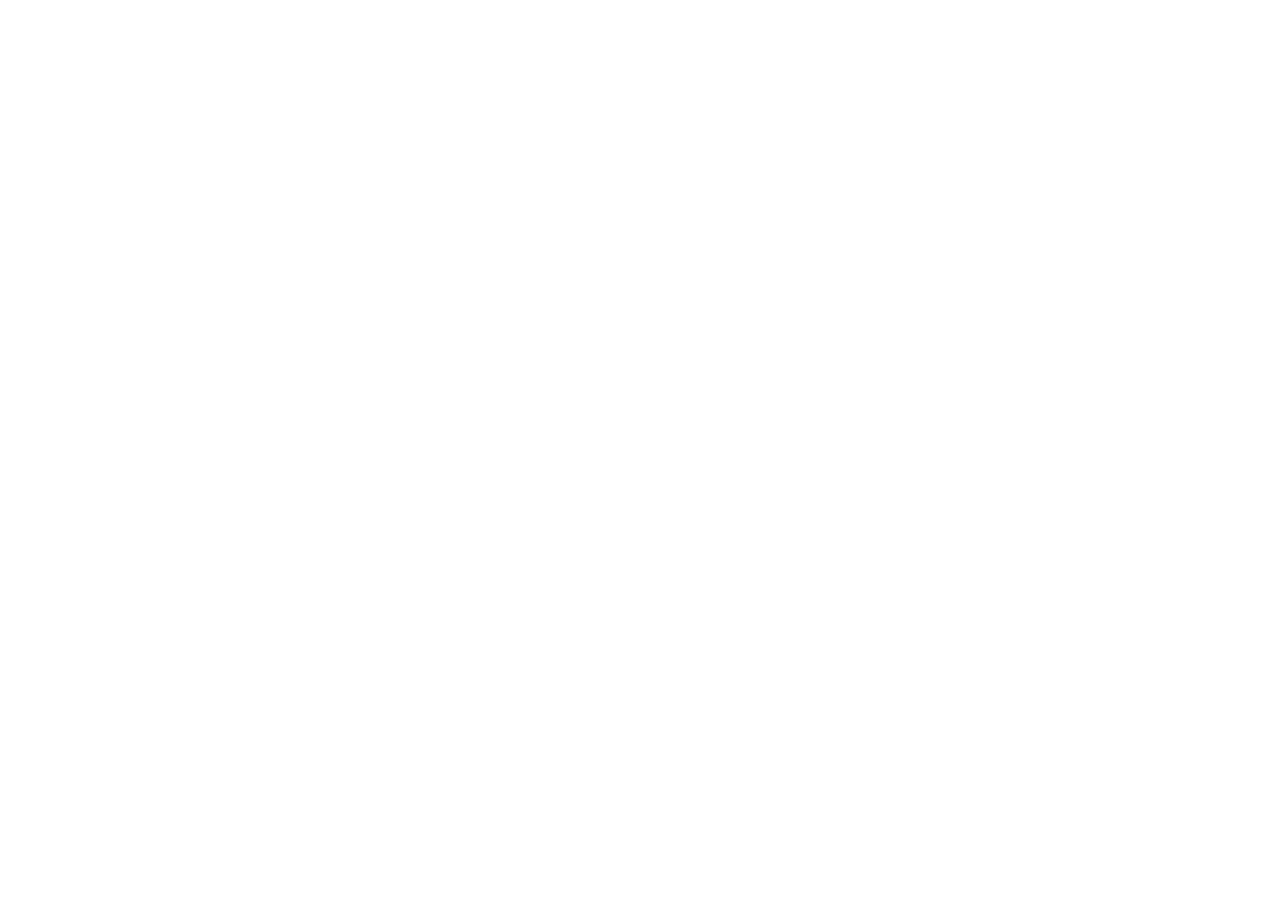
==== index.html @ e8e3304e "initial commit" ====
<!DOCTYPE html>
<html lang="en">
    <head>
        <meta charset="UTF-8" />
        <meta name="viewport" content="width=device-width, initial-scale=1.0" />
        <link rel="stylesheet" href="style.css" />
        <title>Maulana Yusuf</title>
    </head>
    <body></body>
</html>
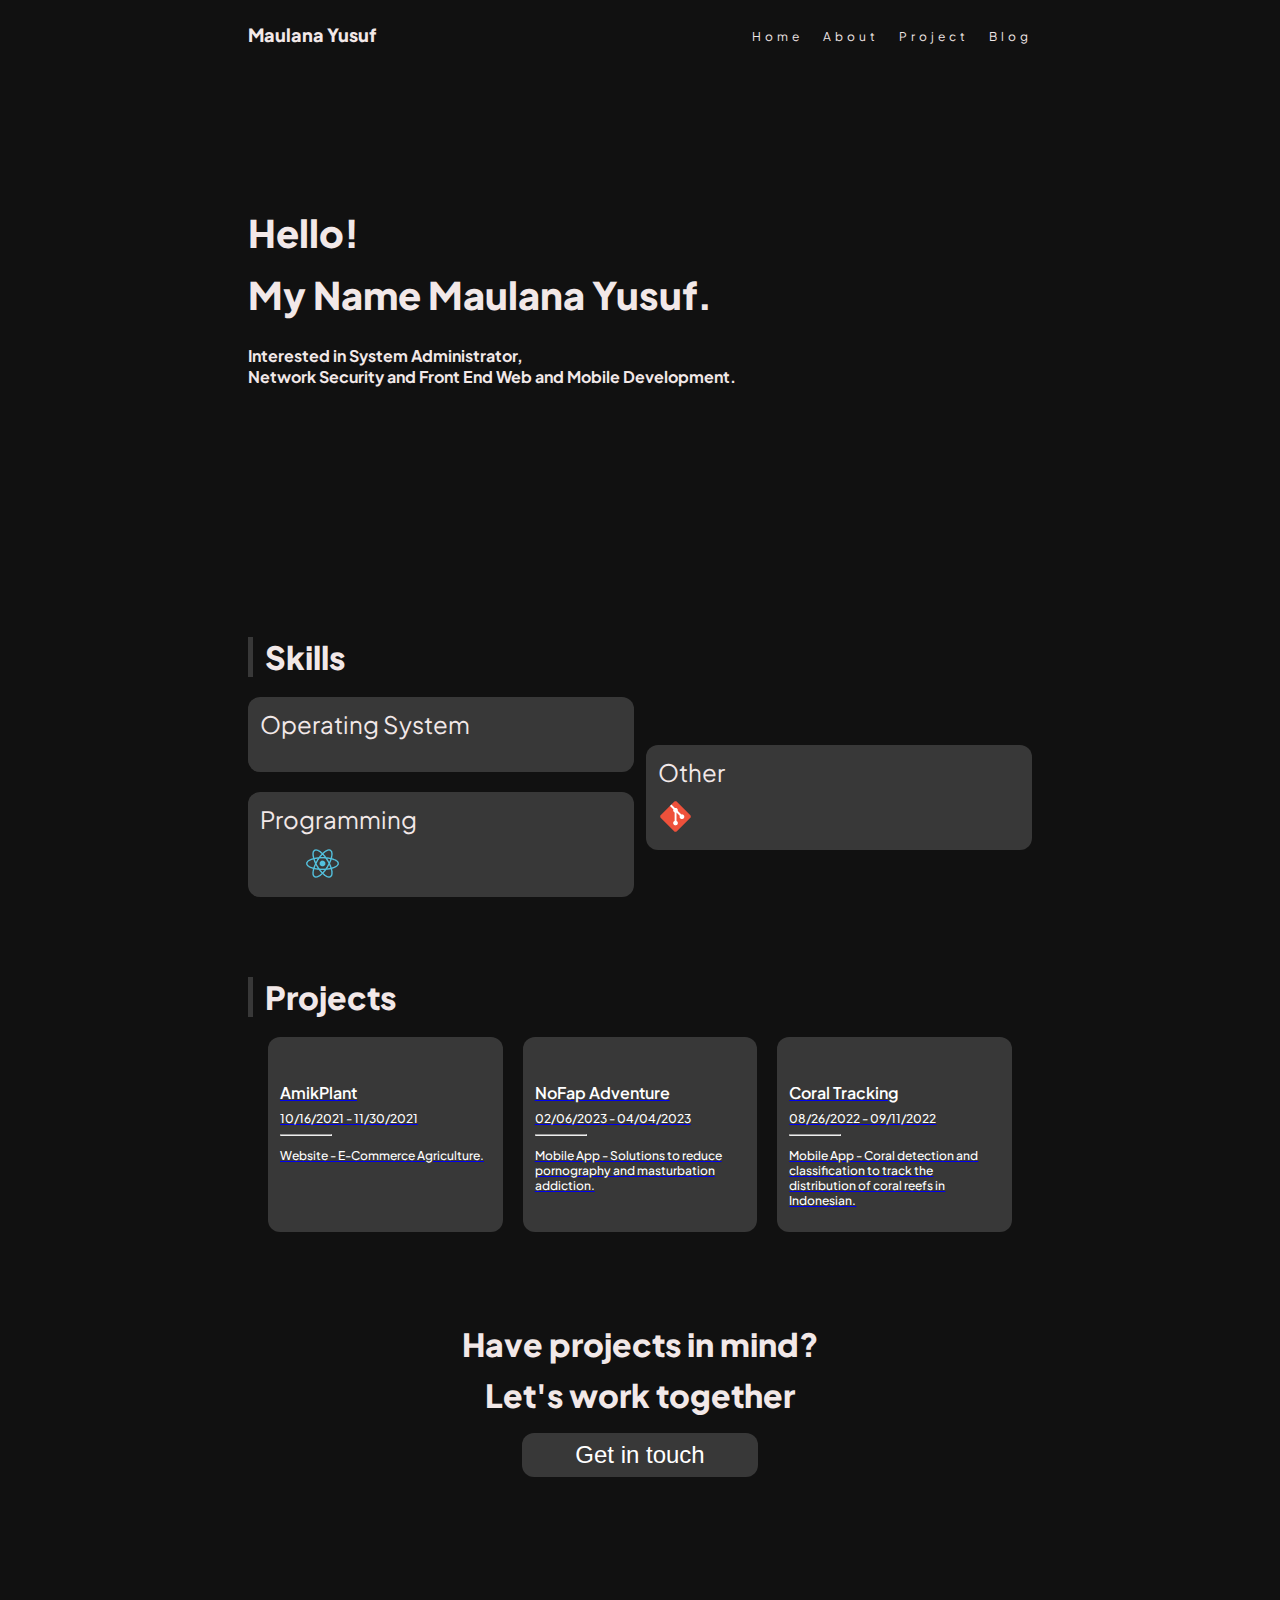
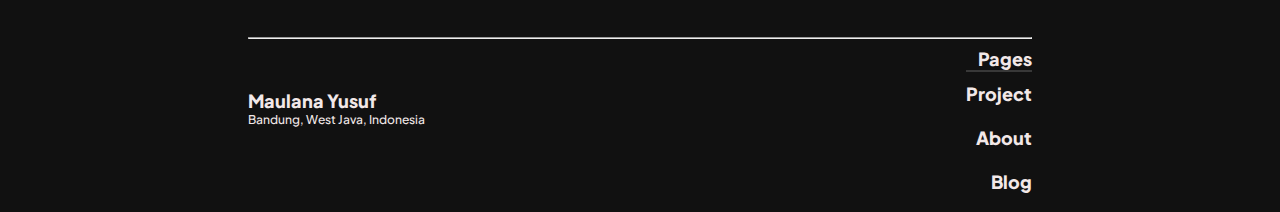
==== commit d3b42148: "final commit" ====
--- a/index.html
+++ b/index.html
@@ -2,9 +2,184 @@
 <html lang="en">
     <head>
         <meta charset="UTF-8" />
+        <meta http-equiv="X-UA-Compatible" content="IE=edge" />
         <meta name="viewport" content="width=device-width, initial-scale=1.0" />
+        <title>Maulana Yusuf</title>
         <link rel="stylesheet" href="style.css" />
-        <title>Maulana Yusuf</title>
     </head>
-    <body></body>
+    <body>
+        <header>
+            <a href="#">Maulana Yusuf</a>
+            <div class="nav-menu">
+                <nav>
+                    <ul>
+                        <li><a href="#">Home</a></li>
+                        <li><a href="assets/pages/about.html">About</a></li>
+                        <li><a href="assets/pages/project.html">Project</a></li>
+                        <li><a href="assets/pages/blog.html">Blog</a></li>
+                    </ul>
+                </nav>
+            </div>
+        </header>
+
+        <main>
+            <!-- header -->
+            <section>
+                <div class="header-wrapper">
+                    <h1 class="header">Hello!</h1>
+                    <h3 class="header">
+                        My Name <strong>Maulana Yusuf.</strong>
+                    </h3>
+                    <h4 class="header-1">
+                        Interested in System Administrator,
+                        <br />
+                        Network Security and Front End Web and Mobile
+                        Development.
+                    </h4>
+                </div>
+            </section>
+            <!-- skills -->
+            <section>
+                <div class="skills-header">Skills</div>
+                <div class="skills-wrapper">
+                    <div class="skills-wrapper-left">
+                        <div class="card">
+                            <div class="card-wrapper">
+                                <div class="card-skills-header">
+                                    Operating System
+                                </div>
+                                <div class="card-skills-img">
+                                    <img src="assets/Icons/Ubuntu.png" alt="" />
+                                    <img src="assets/Icons/Debian.png" alt="" />
+                                    <img src="assets/Icons/CentOS.png" alt="" />
+                                    <img
+                                        src="assets/Icons/FreeBSD.png"
+                                        alt=""
+                                    />
+                                </div>
+                            </div>
+                        </div>
+                        <div class="card">
+                            <div class="card-wrapper">
+                                <div class="card-skills-header">
+                                    Programming
+                                </div>
+                                <div class="card-skills-img">
+                                    <img src="assets/Icons/HTML.png" alt="" />
+                                    <img src="assets/Icons/CSS.png" alt="" />
+                                    <img src="assets/Icons/JS.png" alt="" />
+                                    <img src="assets/icons/React.png" alt="" />
+                                    <img
+                                        src="assets/Icons/Flutter.png"
+                                        alt=""
+                                    />
+                                </div>
+                            </div>
+                        </div>
+                    </div>
+                    <div class="skills-wrapper-right">
+                        <div class="card">
+                            <div class="card-wrapper">
+                                <div class="card-skills-header">Other</div>
+                                <div class="card-skills-img">
+                                    <img src="assets/icons/Git.png" alt="" />
+                                    <img src="assets/Icons/Github.png" alt="" />
+                                    <img src="assets/Icons/Figma.png" alt="" />
+                                    <img src="assets/Icons/Cisco.png" alt="" />
+                                </div>
+                            </div>
+                        </div>
+                    </div>
+                </div>
+            </section>
+            <!-- Section Project -->
+            <section>
+                <div class="project-header">Projects</div>
+                <div class="project-grid-container">
+                    <div class="grid-item">
+                        <a href="assets/pages/detail_project/project-1.html">
+                            <div class="project-card">
+                                <img src="assets/Images/Project-1.png" alt="" />
+                                <div class="title">AmikPlant</div>
+                                <div class="date">10/16/2021 - 11/30/2021</div>
+                                <hr style="width: 50px" ; align="left" />
+                                <p class="paragraph">
+                                    Website - E-Commerce Agriculture.
+                                </p>
+                            </div>
+                        </a>
+                    </div>
+                    <div class="grid-item">
+                        <a href="assets/pages/detail_project/project-2.html">
+                            <div class="project-card">
+                                <img src="assets/Images/Project-2.png" alt="" />
+                                <div class="title">NoFap Adventure</div>
+                                <div class="date">02/06/2023 - 04/04/2023</div>
+                                <hr align="left" />
+                                <p class="paragraph">
+                                    Mobile App - Solutions to reduce pornography
+                                    and masturbation addiction.
+                                </p>
+                            </div>
+                        </a>
+                    </div>
+                    <div class="grid-item">
+                        <a href="assets/pages/detail_project/project-3.html">
+                            <div class="project-card">
+                                <img src="assets/Images/Project-3.png" alt="" />
+                                <div class="title">Coral Tracking</div>
+                                <div class="date">08/26/2022 - 09/11/2022</div>
+                                <hr style="width: 50px" ; align="left" />
+                                <p class="paragraph">
+                                    Mobile App - Coral detection and
+                                    classification to track the distribution of
+                                    coral reefs in Indonesian.
+                                </p>
+                            </div>
+                        </a>
+                    </div>
+                </div>
+            </section>
+
+            <section>
+                <div class="cta-contact-wrapper">
+                    <h2 class="cta-contact-text">Have projects in mind?</h2>
+                    <h2 class="cta-contact-text">Let's work together</h2>
+                    <a href="assets/pages/form.html">
+                        <button type="button" class="cta">Get in touch</button>
+                    </a>
+                </div>
+            </section>
+        </main>
+
+        <hr />
+        <footer>
+            <div class="footer-container-1">
+                <div class="footer-text">Maulana Yusuf</div>
+                <div class="footer-text-2">Bandung, West Java, Indonesia</div>
+                <div class="footer-icon">
+                    <a href="https://github.com/MaulanaYusuf20"
+                        ><img src="assets/Icons/Github.png" alt="" />
+                    </a>
+                    <a href="https://www.instagram.com/maulanayusuf._">
+                        <img src="assets/Icons/Instagram.png" alt="" />
+                    </a>
+                </div>
+            </div>
+            <div class="footer-container-2">
+                <div class="footer-navigation">
+                    <div class="footer-header-nav">Pages</div>
+                    <div class="footer-nav">
+                        <a href="assets/pages/project.html" class="footer-link"
+                            >Project</a
+                        >
+                        <a href="assets/pages/about.html" class="footer-link"
+                            >About</a
+                        >
+                        <a href="#" class="footer-link">Blog</a>
+                    </div>
+                </div>
+            </div>
+        </footer>
+    </body>
 </html>
--- a/style.css
+++ b/style.css
@@ -0,0 +1,315 @@
+@import url("https://fonts.googleapis.com/css2?family=Plus+Jakarta+Sans:ital,wght@0,400;0,500;1,400&display=swap");
+
+body {
+    justify-content: center;
+    background-color: #111111;
+    color: #f2e8e8;
+    font-family: "Plus Jakarta Sans", sans-serif;
+    padding: 0px 240px;
+}
+
+header {
+    display: flex;
+    justify-content: space-between;
+    align-items: center;
+}
+
+header a {
+    text-decoration: none;
+    color: #f2e8e8;
+    font-size: 18px;
+    font-weight: 800;
+}
+
+nav ul {
+    display: flex;
+    list-style: none;
+    gap: 20px;
+    justify-content: center;
+}
+
+nav ul a {
+    justify-content: center;
+    text-decoration: none;
+    color: #f2e8e8;
+    font-size: 12px;
+    font-weight: 400;
+    letter-spacing: 4px;
+}
+
+main {
+    margin-bottom: 160px;
+}
+
+.header {
+    font-size: 38px;
+    line-height: 24px;
+    font-weight: 800;
+}
+
+.header-wrapper,
+.about {
+    margin-top: 160px;
+}
+
+#about-header {
+    font-size: 32px;
+    font-weight: 800;
+}
+
+.about-wrapper {
+    margin-top: 24px;
+    display: grid;
+    grid-template-columns: auto auto;
+    justify-content: space-between;
+    align-items: center;
+    gap: 20px;
+}
+
+.text {
+    background-color: #383838;
+    padding: 20px;
+    border-radius: 12px;
+    line-height: 24px;
+}
+
+.skills-header {
+    margin-top: 250px;
+    font-size: 32px;
+    font-weight: 800;
+    border-left: 5px solid #383838;
+    padding: 0px 12px;
+}
+
+.skills-wrapper {
+    display: flex;
+    justify-content: space-between;
+    column-gap: 12px;
+    align-items: center;
+    margin-bottom: 80px;
+}
+
+.skills-wrapper-left {
+    width: 100%;
+    display: flex;
+    flex-direction: column;
+}
+
+.skills-wrapper-right {
+    width: 100%;
+    display: flex;
+}
+
+.card {
+    width: 100%;
+    margin-top: 20px;
+    background-color: #383838;
+    border-radius: 12px;
+}
+
+.card-wrapper {
+    display: block;
+    padding: 12px;
+}
+
+.card-skills-header {
+    font-size: 24px;
+}
+
+.card-skills-img img {
+    margin-top: 12px;
+    margin-right: 12px;
+}
+
+/* Project on Home */
+
+.project-header {
+    margin-top: 80px;
+    font-size: 32px;
+    font-weight: 800;
+    border-left: 5px solid #383838;
+    padding: 0px 12px;
+}
+
+.project-grid-container {
+    display: grid;
+    grid-template-columns: repeat(3, 1fr);
+    gap: 20px;
+    padding: 20px;
+}
+
+.grid-item {
+    background-color: #383838;
+    padding: 12px;
+    border-radius: 12px;
+    transition: transform 0.3s ease-in-out;
+}
+
+.grid-item:hover {
+    transform: translateY(-10px);
+}
+
+.project-card img {
+    width: 100%;
+    height: auto;
+}
+
+.project-card a {
+    text-decoration: none;
+    color: white;
+}
+
+.title {
+    margin-top: 12px;
+    font-size: 16px;
+    font-weight: 600;
+    text-decoration: none;
+    color: white;
+}
+
+.date {
+    margin-top: 8px;
+    font-weight: 500;
+    font-size: 12px;
+    text-decoration: none;
+    color: white;
+}
+
+.paragraph {
+    font-size: 12px;
+    font-weight: 500;
+    text-decoration: none;
+    color: white;
+}
+
+.project-card hr {
+    text-decoration: none;
+    color: white;
+    width: 50px;
+}
+
+/* End of Project */
+
+.cta-contact-wrapper {
+    text-align: center;
+    margin-top: 80px;
+}
+
+.cta-contact-text {
+    font-weight: 800;
+    font-size: 32px;
+    line-height: 24px;
+}
+
+.cta {
+    padding: 8px 12px;
+    background-color: #383838;
+    outline: none;
+    border: none;
+    color: white;
+    width: 30%;
+    font-size: 24px;
+    border-radius: 12px;
+}
+
+footer {
+    font-size: 18px;
+    font-weight: 800;
+    display: flex;
+    justify-content: space-between;
+    align-items: center;
+}
+
+.footer-text-2 {
+    font-size: 12px;
+    font-weight: 500;
+}
+
+.footer-icon {
+    display: flex;
+    margin-top: 12px;
+    gap: 12px;
+}
+
+.footer-header-nav {
+    border-bottom: 2px solid#383838;
+    text-align: right;
+}
+
+.footer-navigation a {
+    text-decoration: none;
+    color: #f2e8e8;
+    text-align: right;
+    line-height: 44px;
+}
+
+.footer-nav a {
+    display: block;
+}
+
+.form {
+    display: flex;
+    margin-top: 160px;
+}
+
+.form-text {
+    width: 100%;
+}
+
+.form-wrapper {
+    width: 100%;
+    display: flex;
+    flex-direction: column;
+    background-color: #383838;
+    padding: 8px 12px;
+    border-radius: 12px;
+    text-align: start;
+}
+
+.input-field {
+    margin: 8px 0px;
+    background-color: black;
+    color: white;
+    padding: 8px 12px;
+    border-radius: 8px;
+    outline: none;
+    border: none;
+}
+
+.form-btn {
+    padding: 8px 12px;
+    background-color: black;
+    outline: none;
+    width: 150px;
+    border: none;
+    color: white;
+    font-size: 12px;
+    border-radius: 12px;
+}
+
+/* detail */
+
+.detail-header {
+    margin-top: 40px;
+    line-height: 0;
+}
+
+#thumbnail {
+    width: 100%;
+    height: auto;
+    border-radius: 12px;
+    margin-top: 20px;
+}
+
+.detail-description {
+    font-size: 14px;
+    line-height: 24px;
+    text-align: justify;
+}
+
+.jumbo-text {
+    margin-top: 160px;
+    text-align: center;
+    font-size: 32px;
+    font-weight: 800;
+}
